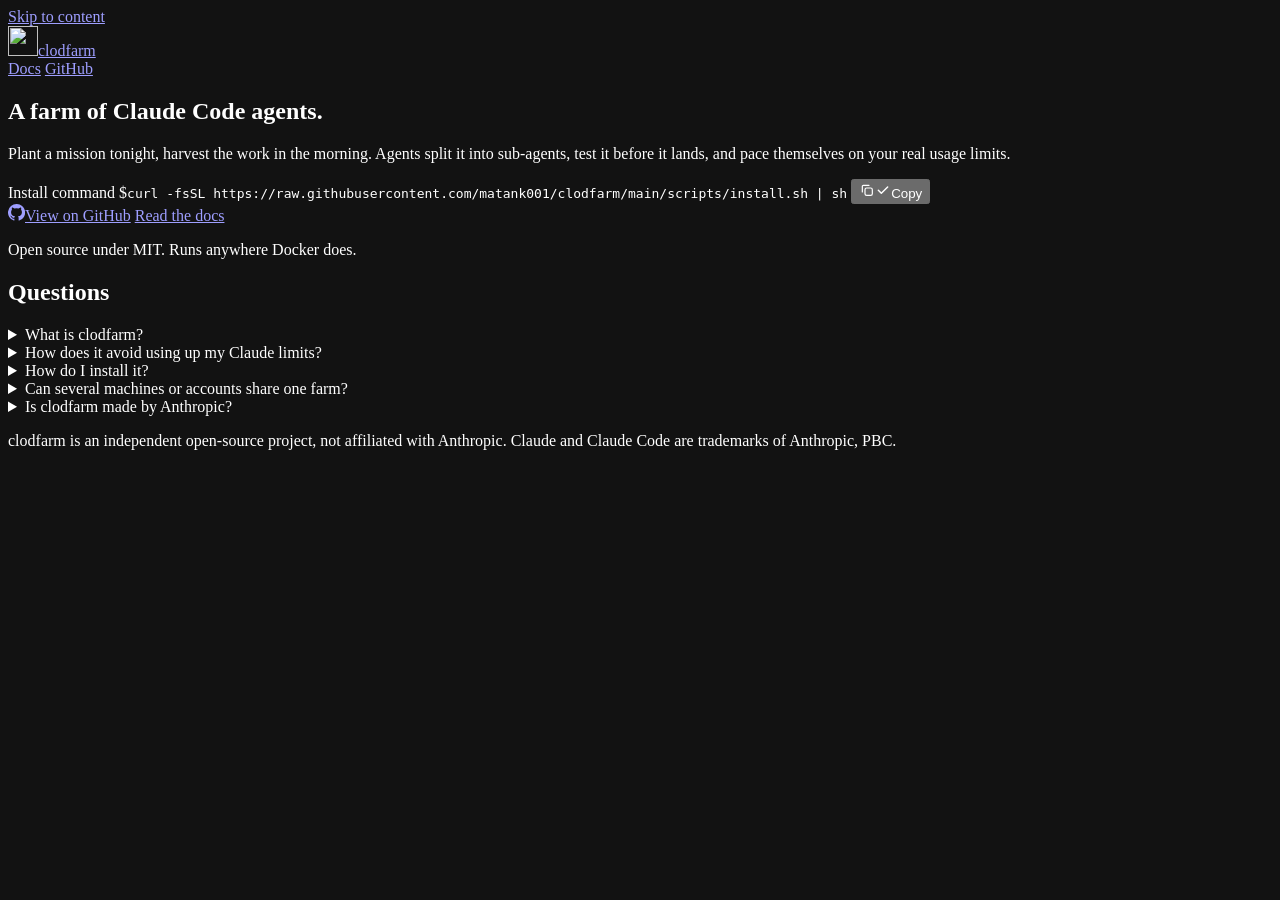
==== site/index.html @ 3cba0b46 "site: drop the feature row; the field stays clear Co-Authored-By: Claude Opus 5.5 (1M context) <nore" ====
<!doctype html>
<html lang="en">
<head>
<meta charset="utf-8">
<meta name="viewport" content="width=device-width, initial-scale=1">
<title>clodfarm: a farm of Claude Code agents</title>
<meta name="description" content="clodfarm runs a farm of Claude Code agents in one container. They split work into sub-agents, test it before it lands, and pace themselves on your account's real usage limits. Open source, MIT.">
<link rel="canonical" href="https://clod.farm/">
<meta name="robots" content="index, follow, max-image-preview:large, max-snippet:-1">
<meta name="theme-color" content="#070B1C">
<link rel="apple-touch-icon" href="/apple-touch-icon.png">
<link rel="manifest" href="/site.webmanifest">
<meta name="color-scheme" content="dark">
<link rel="icon" href="/favicon.svg" type="image/svg+xml">

<meta property="og:type" content="website">
<meta property="og:locale" content="en_US">
<meta property="og:site_name" content="clodfarm">
<meta property="og:url" content="https://clod.farm/">
<meta property="og:title" content="clodfarm: a farm of Claude Code agents">
<meta property="og:description" content="Plant a mission tonight, harvest the work in the morning. Open source, MIT.">
<meta property="og:image" content="https://clod.farm/og.png">
<meta property="og:image:width" content="1280">
<meta property="og:image:height" content="640">
<meta property="og:image:alt" content="A night-time farm where glowing terminal sprouts are Claude Code agents, with a moon-shaped usage gauge">
<meta name="twitter:card" content="summary_large_image">
<meta name="twitter:title" content="clodfarm: a farm of Claude Code agents">
<meta name="twitter:description" content="Plant a mission tonight, harvest the work in the morning.">
<meta name="twitter:image" content="https://clod.farm/og.png">

<link rel="preconnect" href="https://fonts.googleapis.com">
<link rel="preconnect" href="https://fonts.gstatic.com" crossorigin>
<link rel="stylesheet" href="https://fonts.googleapis.com/css2?family=Geist:wght@400;500;600;700&family=Geist+Mono:wght@400;500&display=swap">
<link rel="preload" href="/scene.svg" as="image" type="image/svg+xml">
<link rel="stylesheet" href="/style.css">
<script src="/copy.js" defer></script>

<script type="application/ld+json">
{
  "@context": "https://schema.org",
  "@type": "SoftwareApplication",
  "name": "clodfarm",
  "url": "https://clod.farm/",
  "description": "Open-source tool that runs a farm of Claude Code agents in a container: a shared task queue, sub-agents that merge their work, a test gate before anything lands, Remote Control from the Claude app, and a budget governor that paces each account on its real 5-hour and weekly usage.",
  "applicationCategory": "DeveloperApplication",
  "operatingSystem": "Linux, macOS (Docker)",
  "license": "https://opensource.org/licenses/MIT",
  "softwareRequirements": "Docker, a Claude subscription or an Anthropic API key",
  "codeRepository": "https://github.com/matank001/clodfarm",
  "offers": {"@type": "Offer", "price": "0", "priceCurrency": "USD"}
}
</script>
<script type="application/ld+json">
{
 "@context": "https://schema.org",
 "@type": "FAQPage",
 "mainEntity": [
  {
   "@type": "Question",
   "name": "What is clodfarm?",
   "acceptedAnswer": {
    "@type": "Answer",
    "text": "An open-source program (MIT) that runs Claude Code agents around the clock in one Docker container. You give it a mission or tasks; agents take work from a queue, split big jobs into sub-agents, test the result, and land passing work in your git repo."
   }
  },
  {
   "@type": "Question",
   "name": "How does it avoid using up my Claude limits?",
   "acceptedAnswer": {
    "@type": "Answer",
    "text": "Every agent run reports your account's real 5-hour and weekly usage from Claude Code itself. By default the agents stop at 80% of the week and 85% of any 5-hour window, and those numbers include your own chats. On a usage limit it waits for the reset."
   }
  },
  {
   "@type": "Question",
   "name": "How do I install it?",
   "acceptedAnswer": {
    "@type": "Answer",
    "text": "Run the one-line installer on any machine with Docker. It starts the container and asks you to log in to your Claude account: open the link on any device and paste the code back. On AWS, one command deploys it with no open ports."
   }
  },
  {
   "@type": "Question",
   "name": "Can several machines or accounts share one farm?",
   "acceptedAnswer": {
    "@type": "Answer",
    "text": "Yes. Point several boxes at one shared DynamoDB table and git repo. They share one queue, and each Claude account is paced on its own budget. For people working together, use Team or Enterprise seats, each person on their own login."
   }
  },
  {
   "@type": "Question",
   "name": "Is clodfarm made by Anthropic?",
   "acceptedAnswer": {
    "@type": "Answer",
    "text": "No. It is an independent open-source project, not affiliated with or endorsed by Anthropic. Claude and Claude Code are trademarks of Anthropic, PBC."
   }
  }
 ]
}
</script>
<script type="application/ld+json">
{"@context": "https://schema.org", "@type": "WebSite", "name": "clodfarm", "alternateName": "clod.farm", "url": "https://clod.farm/", "inLanguage": "en"}
</script>
</head>
<body>
<a class="skip" href="#main">Skip to content</a>

<div class="stage">
<header class="bar">
  <a class="mark" href="/" aria-label="clodfarm home"><img src="/logo.svg" width="30" height="30" alt=""><span>clodfarm</span></a>
  <nav aria-label="Main">
    <a href="https://github.com/matank001/clodfarm/tree/main/docs">Docs</a>
    <a class="gh" href="https://github.com/matank001/clodfarm">GitHub</a>
  </nav>
</header>

<main id="main">
  <section class="hero">
    <div class="copy">
      <h1>A farm of Claude Code agents.</h1>
      <p class="lede">Plant a mission tonight, harvest the work in the morning. Agents split it into sub-agents, test it
        before it lands, and pace themselves on your real usage limits.</p>

      <div class="install">
        <label class="sr-only" for="cmd">Install command</label>
        <span class="prompt" aria-hidden="true">$</span><code id="cmd">curl -fsSL https://raw.githubusercontent.com/matank001/clodfarm/main/scripts/install.sh | sh</code>
        <button class="copy-btn" type="button" data-copy="#cmd" aria-label="Copy install command"><svg class="i-copy" aria-hidden="true" viewBox="0 0 24 24" width="16" height="16"><rect x="9" y="9" width="11" height="11" rx="2.5" fill="none" stroke="currentColor" stroke-width="1.8"/><path d="M5 15V6.5A1.5 1.5 0 0 1 6.5 5H15" fill="none" stroke="currentColor" stroke-width="1.8" stroke-linecap="round"/></svg><svg class="i-done" aria-hidden="true" viewBox="0 0 24 24" width="16" height="16"><path d="m5 12.5 4.5 4.5L19 7.5" fill="none" stroke="currentColor" stroke-width="2.2" stroke-linecap="round" stroke-linejoin="round"/></svg><span class="copy-label">Copy</span></button>
      </div>

      <div class="actions">
        <a class="btn btn-primary" href="https://github.com/matank001/clodfarm"><svg aria-hidden="true" viewBox="0 0 16 16" width="17" height="17"><path fill="currentColor" d="M8 0a8 8 0 0 0-2.53 15.59c.4.07.55-.17.55-.38v-1.33c-2.23.48-2.7-1.07-2.7-1.07-.36-.92-.89-1.17-.89-1.17-.73-.5.05-.49.05-.49.8.06 1.23.83 1.23.83.72 1.23 1.88.87 2.34.67.07-.52.28-.87.5-1.07-1.78-.2-3.65-.89-3.65-3.96 0-.87.31-1.59.83-2.15-.08-.2-.36-1.02.08-2.12 0 0 .67-.21 2.2.82a7.6 7.6 0 0 1 4 0c1.53-1.03 2.2-.82 2.2-.82.44 1.1.16 1.92.08 2.12.51.56.82 1.28.82 2.15 0 3.08-1.87 3.76-3.66 3.96.29.25.54.73.54 1.48v2.2c0 .21.15.46.55.38A8 8 0 0 0 8 0Z"/></svg><span>View on GitHub</span></a>
        <a class="btn btn-quiet" href="https://github.com/matank001/clodfarm/tree/main/docs">Read the docs</a>
      </div>
      <p class="note">Open source under MIT. Runs anywhere Docker does.</p>
    </div>

  </section>

</main>
</div>

<section class="faq" aria-labelledby="faq-h">
  <h2 id="faq-h">Questions</h2>
    <details>
      <summary>What is clodfarm?</summary>
      <p>An open-source program (MIT) that runs Claude Code agents around the clock in one Docker container. You give it a mission or tasks; agents take work from a queue, split big jobs into sub-agents, test the result, and land passing work in your git repo.</p>
    </details>
    <details>
      <summary>How does it avoid using up my Claude limits?</summary>
      <p>Every agent run reports your account&#x27;s real 5-hour and weekly usage from Claude Code itself. By default the agents stop at 80% of the week and 85% of any 5-hour window, and those numbers include your own chats. On a usage limit it waits for the reset.</p>
    </details>
    <details>
      <summary>How do I install it?</summary>
      <p>Run the one-line installer on any machine with Docker. It starts the container and asks you to log in to your Claude account: open the link on any device and paste the code back. On AWS, one command deploys it with no open ports.</p>
    </details>
    <details>
      <summary>Can several machines or accounts share one farm?</summary>
      <p>Yes. Point several boxes at one shared DynamoDB table and git repo. They share one queue, and each Claude account is paced on its own budget. For people working together, use Team or Enterprise seats, each person on their own login.</p>
    </details>
    <details>
      <summary>Is clodfarm made by Anthropic?</summary>
      <p>No. It is an independent open-source project, not affiliated with or endorsed by Anthropic. Claude and Claude Code are trademarks of Anthropic, PBC.</p>
    </details>
</section>

<footer class="foot">
  <p>clodfarm is an independent open-source project, not affiliated with Anthropic. Claude and Claude Code are
    trademarks of Anthropic, PBC.</p>
</footer>
</body>
</html>
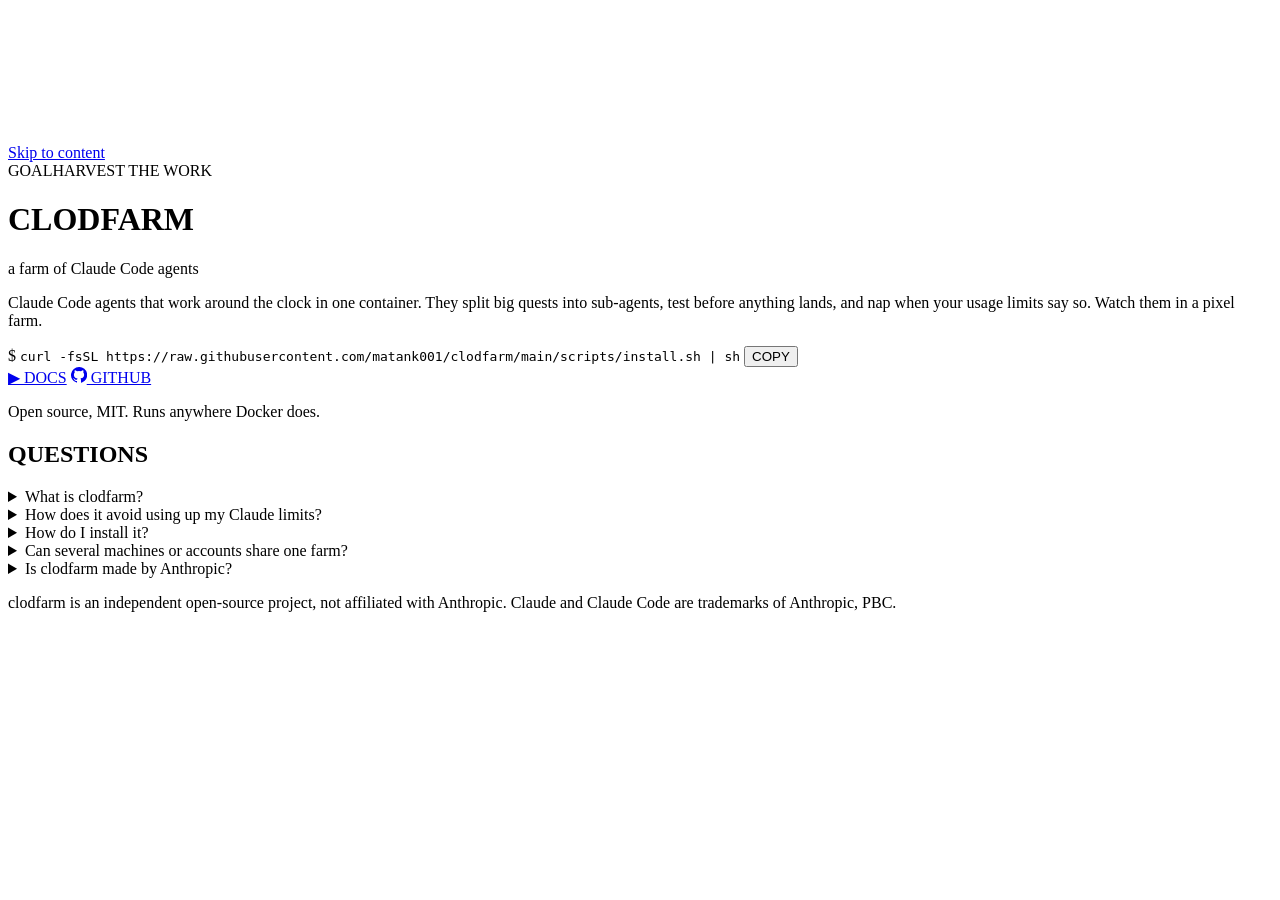
==== commit d35b304c: "clod.farm: the landing page runs the farm itself (scripted demo): pixel title on the field, install " ====
--- a/site/index.html
+++ b/site/index.html
@@ -4,13 +4,13 @@
 <meta charset="utf-8">
 <meta name="viewport" content="width=device-width, initial-scale=1">
 <title>clodfarm: a farm of Claude Code agents</title>
-<meta name="description" content="clodfarm runs a farm of Claude Code agents in one container. They split work into sub-agents, test it before it lands, and pace themselves on your account's real usage limits. Open source, MIT.">
+<meta name="description" content="clodfarm runs a farm of Claude Code agents in one container. They split work into sub-agents, test it before it lands, pace themselves on your real usage limits, and you watch them work in a pixel farm. Open source, MIT.">
 <link rel="canonical" href="https://clod.farm/">
 <meta name="robots" content="index, follow, max-image-preview:large, max-snippet:-1">
-<meta name="theme-color" content="#070B1C">
+<meta name="theme-color" content="#4f6b25">
 <link rel="apple-touch-icon" href="/apple-touch-icon.png">
 <link rel="manifest" href="/site.webmanifest">
-<meta name="color-scheme" content="dark">
+<meta name="color-scheme" content="light">
 <link rel="icon" href="/favicon.svg" type="image/svg+xml">
 
 <meta property="og:type" content="website">
@@ -22,17 +22,15 @@
 <meta property="og:image" content="https://clod.farm/og.png">
 <meta property="og:image:width" content="1280">
 <meta property="og:image:height" content="640">
-<meta property="og:image:alt" content="A night-time farm where glowing terminal sprouts are Claude Code agents, with a moon-shaped usage gauge">
+<meta property="og:image:alt" content="A pixel-art farm where little Claude characters work at terminals next to crop plots">
 <meta name="twitter:card" content="summary_large_image">
 <meta name="twitter:title" content="clodfarm: a farm of Claude Code agents">
 <meta name="twitter:description" content="Plant a mission tonight, harvest the work in the morning.">
 <meta name="twitter:image" content="https://clod.farm/og.png">
 
-<link rel="preconnect" href="https://fonts.googleapis.com">
-<link rel="preconnect" href="https://fonts.gstatic.com" crossorigin>
-<link rel="stylesheet" href="https://fonts.googleapis.com/css2?family=Geist:wght@400;500;600;700&family=Geist+Mono:wght@400;500&display=swap">
-<link rel="preload" href="/scene.svg" as="image" type="image/svg+xml">
-<link rel="stylesheet" href="/style.css">
+<link rel="preload" href="/fonts/PressStart2P.ttf" as="font" type="font/ttf" crossorigin>
+<link rel="stylesheet" href="/style.css?v=202609260140">
+<script src="/farm.js?v=202609260140" defer></script>
 <script src="/copy.js" defer></script>
 
 <script type="application/ld+json">
@@ -102,45 +100,40 @@
 {"@context": "https://schema.org", "@type": "WebSite", "name": "clodfarm", "alternateName": "clod.farm", "url": "https://clod.farm/", "inLanguage": "en"}
 </script>
 </head>
-<body>
+<body data-page="landing">
 <a class="skip" href="#main">Skip to content</a>
+<canvas id="world" aria-hidden="true"></canvas>
+<div id="labels" aria-hidden="true"></div>
 
-<div class="stage">
-<header class="bar">
-  <a class="mark" href="/" aria-label="clodfarm home"><img src="/logo.svg" width="30" height="30" alt=""><span>clodfarm</span></a>
-  <nav aria-label="Main">
-    <a href="https://github.com/matank001/clodfarm/tree/main/docs">Docs</a>
-    <a class="gh" href="https://github.com/matank001/clodfarm">GitHub</a>
-  </nav>
-</header>
+<div class="goal" aria-hidden="true"><span class="goal-label">GOAL</span><span class="goal-text">HARVEST THE WORK</span></div>
 
-<main id="main">
-  <section class="hero">
-    <div class="copy">
-      <h1>A farm of Claude Code agents.</h1>
-      <p class="lede">Plant a mission tonight, harvest the work in the morning. Agents split it into sub-agents, test it
-        before it lands, and pace themselves on your real usage limits.</p>
+<main id="main" class="stage">
+  <div class="hero">
+    <header class="title">
+      <h1 id="h1" class="logo"><span>CLOD</span><span>FARM</span></h1>
+      <p class="tagline">a farm of Claude Code agents</p>
+    </header>
+    <section class="card panel" aria-labelledby="h1">
+    <p class="explain">Claude Code agents that work around the clock in one container. They split big quests into
+      sub-agents, test before anything lands, and nap when your usage limits say so. Watch them in a pixel farm.</p>
 
-      <div class="install">
-        <label class="sr-only" for="cmd">Install command</label>
-        <span class="prompt" aria-hidden="true">$</span><code id="cmd">curl -fsSL https://raw.githubusercontent.com/matank001/clodfarm/main/scripts/install.sh | sh</code>
-        <button class="copy-btn" type="button" data-copy="#cmd" aria-label="Copy install command"><svg class="i-copy" aria-hidden="true" viewBox="0 0 24 24" width="16" height="16"><rect x="9" y="9" width="11" height="11" rx="2.5" fill="none" stroke="currentColor" stroke-width="1.8"/><path d="M5 15V6.5A1.5 1.5 0 0 1 6.5 5H15" fill="none" stroke="currentColor" stroke-width="1.8" stroke-linecap="round"/></svg><svg class="i-done" aria-hidden="true" viewBox="0 0 24 24" width="16" height="16"><path d="m5 12.5 4.5 4.5L19 7.5" fill="none" stroke="currentColor" stroke-width="2.2" stroke-linecap="round" stroke-linejoin="round"/></svg><span class="copy-label">Copy</span></button>
-      </div>
-
-      <div class="actions">
-        <a class="btn btn-primary" href="https://github.com/matank001/clodfarm"><svg aria-hidden="true" viewBox="0 0 16 16" width="17" height="17"><path fill="currentColor" d="M8 0a8 8 0 0 0-2.53 15.59c.4.07.55-.17.55-.38v-1.33c-2.23.48-2.7-1.07-2.7-1.07-.36-.92-.89-1.17-.89-1.17-.73-.5.05-.49.05-.49.8.06 1.23.83 1.23.83.72 1.23 1.88.87 2.34.67.07-.52.28-.87.5-1.07-1.78-.2-3.65-.89-3.65-3.96 0-.87.31-1.59.83-2.15-.08-.2-.36-1.02.08-2.12 0 0 .67-.21 2.2.82a7.6 7.6 0 0 1 4 0c1.53-1.03 2.2-.82 2.2-.82.44 1.1.16 1.92.08 2.12.51.56.82 1.28.82 2.15 0 3.08-1.87 3.76-3.66 3.96.29.25.54.73.54 1.48v2.2c0 .21.15.46.55.38A8 8 0 0 0 8 0Z"/></svg><span>View on GitHub</span></a>
-        <a class="btn btn-quiet" href="https://github.com/matank001/clodfarm/tree/main/docs">Read the docs</a>
-      </div>
-      <p class="note">Open source under MIT. Runs anywhere Docker does.</p>
+    <div class="install">
+      <span class="prompt" aria-hidden="true">$</span>
+      <code id="cmd">curl -fsSL https://raw.githubusercontent.com/matank001/clodfarm/main/scripts/install.sh | sh</code>
+      <button class="copy-btn" type="button" data-copy="#cmd" aria-label="Copy install command"><span class="copy-label">COPY</span></button>
     </div>
 
-  </section>
+    <div class="actions">
+      <a class="btn primary" href="https://github.com/matank001/clodfarm/tree/main/docs">▶ DOCS</a>
+      <a class="btn" href="https://github.com/matank001/clodfarm"><svg aria-hidden="true" viewBox="0 0 16 16" width="16" height="16"><path fill="currentColor" d="M8 0a8 8 0 0 0-2.53 15.59c.4.07.55-.17.55-.38v-1.33c-2.23.48-2.7-1.07-2.7-1.07-.36-.92-.89-1.17-.89-1.17-.73-.5.05-.49.05-.49.8.06 1.23.83 1.23.83.72 1.23 1.88.87 2.34.67.07-.52.28-.87.5-1.07-1.78-.2-3.65-.89-3.65-3.96 0-.87.31-1.59.83-2.15-.08-.2-.36-1.02.08-2.12 0 0 .67-.21 2.2.82a7.6 7.6 0 0 1 4 0c1.53-1.03 2.2-.82 2.2-.82.44 1.1.16 1.92.08 2.12.51.56.82 1.28.82 2.15 0 3.08-1.87 3.76-3.66 3.96.29.25.54.73.54 1.48v2.2c0 .21.15.46.55.38A8 8 0 0 0 8 0Z"/></svg> GITHUB</a>
+    </div>
+    <p class="note">Open source, MIT. Runs anywhere Docker does.</p>
+    </section>
+  </div>
+</main>
 
-</main>
-</div>
-
-<section class="faq" aria-labelledby="faq-h">
-  <h2 id="faq-h">Questions</h2>
+<section class="faq panel" aria-labelledby="faq-h">
+  <h2 id="faq-h">QUESTIONS</h2>
     <details>
       <summary>What is clodfarm?</summary>
       <p>An open-source program (MIT) that runs Claude Code agents around the clock in one Docker container. You give it a mission or tasks; agents take work from a queue, split big jobs into sub-agents, test the result, and land passing work in your git repo.</p>
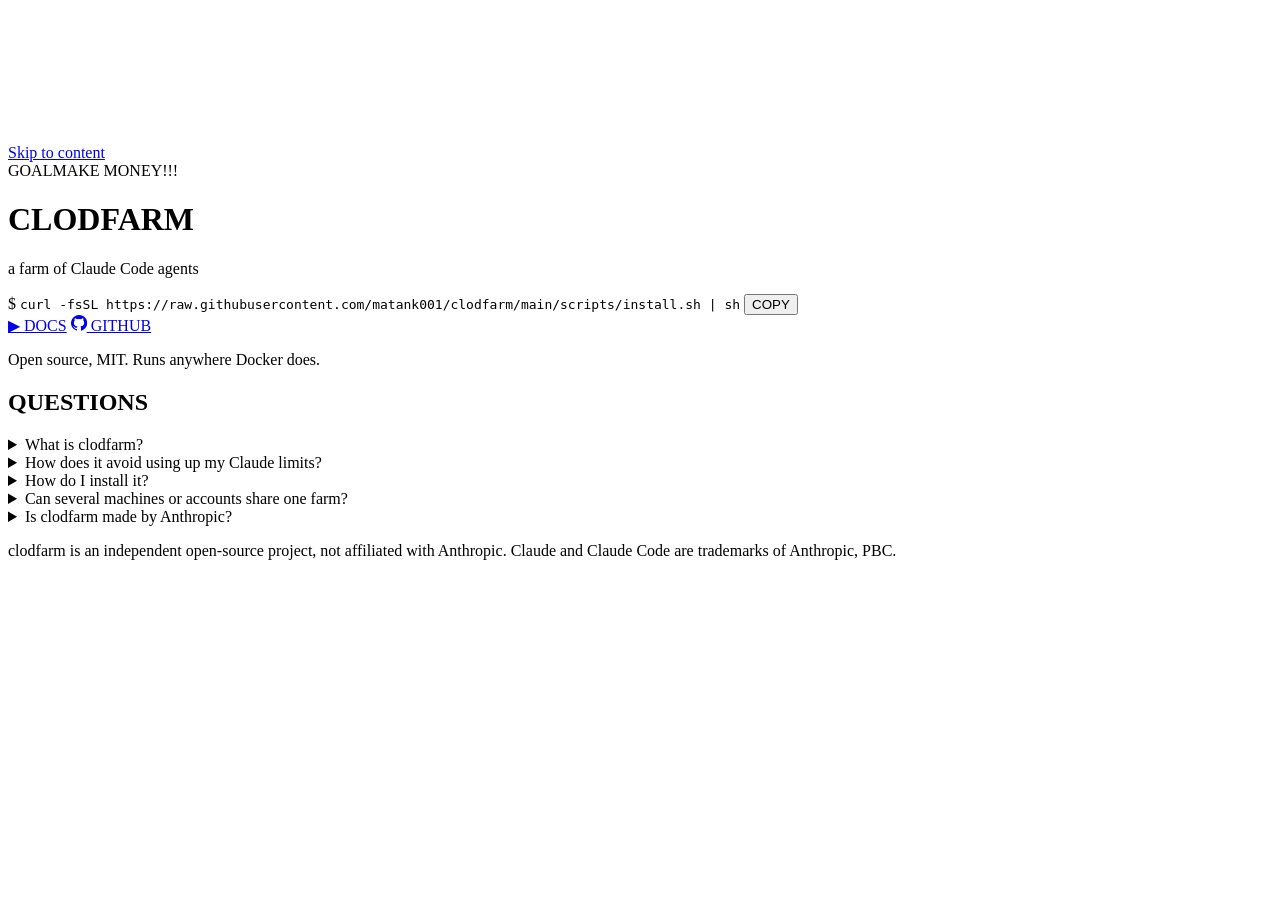
==== commit 0f5e3b41: "clod.farm: centred title with no panel and no blurb, the field keeps clear of it; GOAL: MAKE MONEY!!" ====
--- a/site/index.html
+++ b/site/index.html
@@ -29,8 +29,8 @@
 <meta name="twitter:image" content="https://clod.farm/og.png">
 
 <link rel="preload" href="/fonts/PressStart2P.ttf" as="font" type="font/ttf" crossorigin>
-<link rel="stylesheet" href="/style.css?v=202609260140">
-<script src="/farm.js?v=202609260140" defer></script>
+<link rel="stylesheet" href="/style.css?v=202609260230">
+<script src="/farm.js?v=202609260230" defer></script>
 <script src="/copy.js" defer></script>
 
 <script type="application/ld+json">
@@ -105,7 +105,7 @@
 <canvas id="world" aria-hidden="true"></canvas>
 <div id="labels" aria-hidden="true"></div>
 
-<div class="goal" aria-hidden="true"><span class="goal-label">GOAL</span><span class="goal-text">HARVEST THE WORK</span></div>
+<div class="goal" aria-hidden="true"><span class="goal-label">GOAL</span><span class="goal-text">MAKE MONEY!!!</span></div>
 
 <main id="main" class="stage">
   <div class="hero">
@@ -113,9 +113,7 @@
       <h1 id="h1" class="logo"><span>CLOD</span><span>FARM</span></h1>
       <p class="tagline">a farm of Claude Code agents</p>
     </header>
-    <section class="card panel" aria-labelledby="h1">
-    <p class="explain">Claude Code agents that work around the clock in one container. They split big quests into
-      sub-agents, test before anything lands, and nap when your usage limits say so. Watch them in a pixel farm.</p>
+    <section class="card" aria-labelledby="h1">
 
     <div class="install">
       <span class="prompt" aria-hidden="true">$</span>
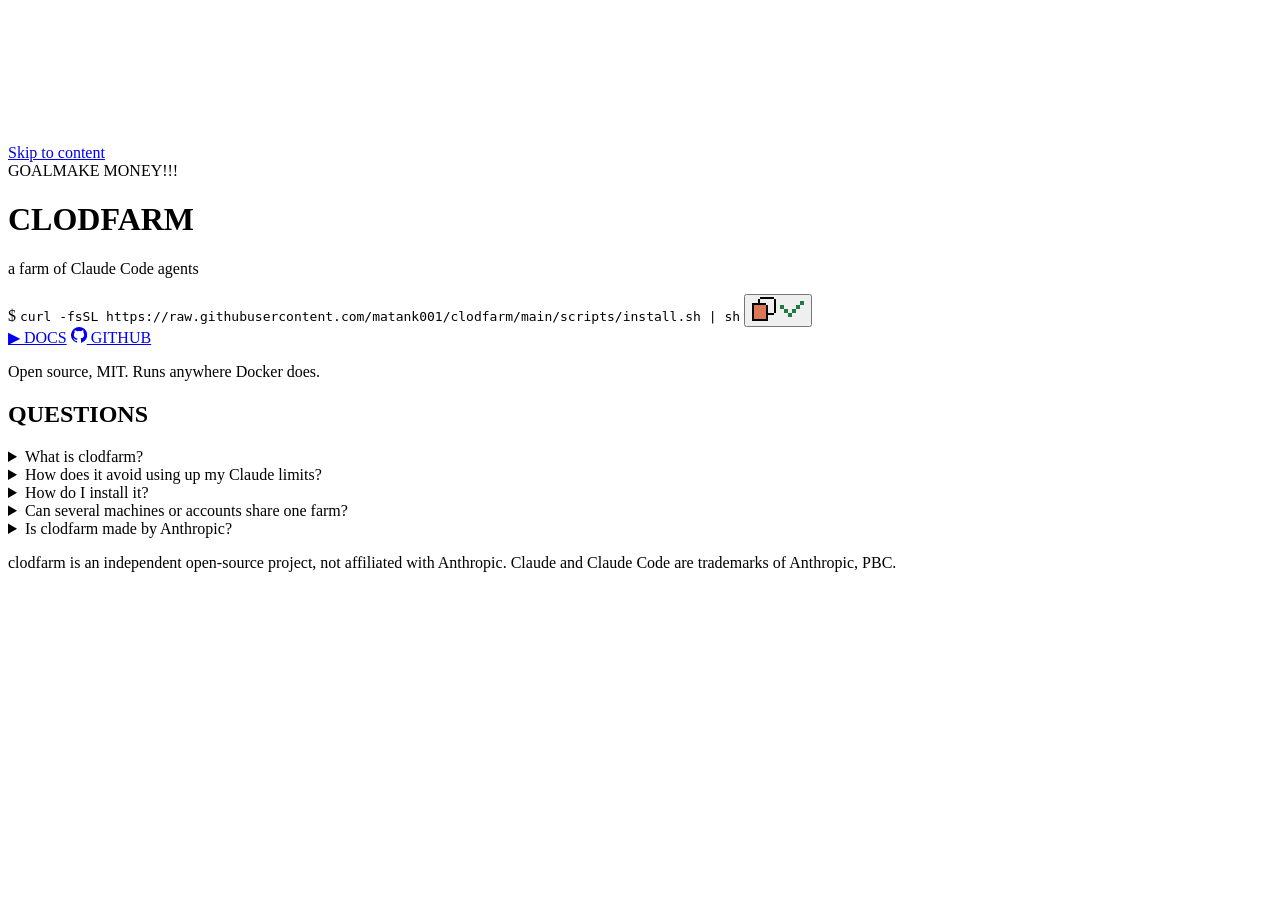
==== commit 8428228e: "clod.farm phone: the install line stays one line and scrolls sideways, copy is a pixel clipboard ico" ====
--- a/site/index.html
+++ b/site/index.html
@@ -29,8 +29,8 @@
 <meta name="twitter:image" content="https://clod.farm/og.png">
 
 <link rel="preload" href="/fonts/PressStart2P.ttf" as="font" type="font/ttf" crossorigin>
-<link rel="stylesheet" href="/style.css?v=202609260230">
-<script src="/farm.js?v=202609260230" defer></script>
+<link rel="stylesheet" href="/style.css?v=202609260310">
+<script src="/farm.js?v=202609260310" defer></script>
 <script src="/copy.js" defer></script>
 
 <script type="application/ld+json">
@@ -118,7 +118,10 @@
     <div class="install">
       <span class="prompt" aria-hidden="true">$</span>
       <code id="cmd">curl -fsSL https://raw.githubusercontent.com/matank001/clodfarm/main/scripts/install.sh | sh</code>
-      <button class="copy-btn" type="button" data-copy="#cmd" aria-label="Copy install command"><span class="copy-label">COPY</span></button>
+      <button class="copy-btn" type="button" data-copy="#cmd" aria-label="Copy install command" title="Copy">
+        <svg class="i-copy" viewBox="0 0 12 12" width="24" height="24" shape-rendering="crispEdges" aria-hidden="true"><path fill="currentColor" d="M4 0h7v1H4zM3 1h1v2H3zM11 1h1v7h-1zM4 8h7v1H4zM0 3h7v1H0zM0 4h1v8H0zM7 4h1v8H7zM1 11h6v1H1z"/><path fill="#d97757" d="M1 4h6v7H1z"/></svg>
+        <svg class="i-done" viewBox="0 0 12 12" width="24" height="24" shape-rendering="crispEdges" aria-hidden="true"><path fill="#1f7a45" d="M10 2h2v2h-2zM8 4h2v2H8zM6 6h2v2H6zM4 8h2v2H4zM2 6h2v2H2zM0 4h2v2H0z"/></svg>
+      </button>
     </div>
 
     <div class="actions">
